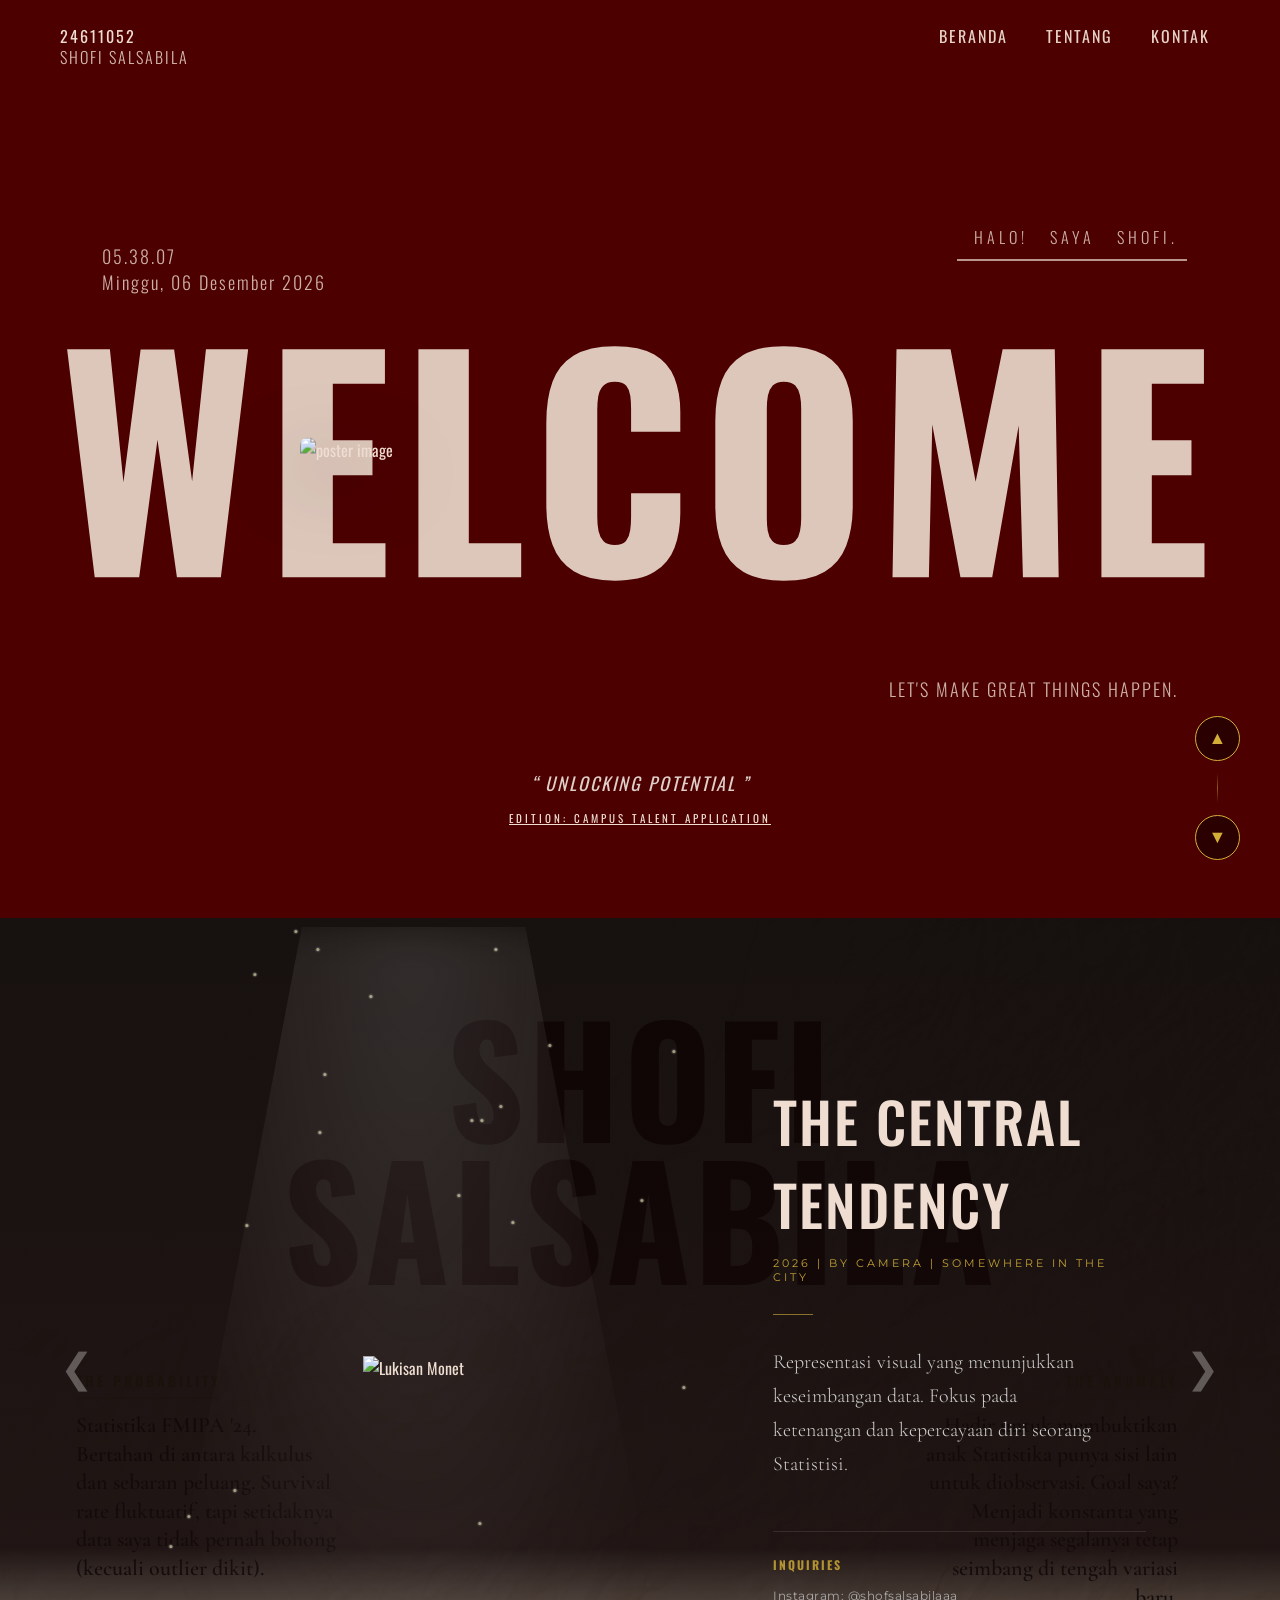
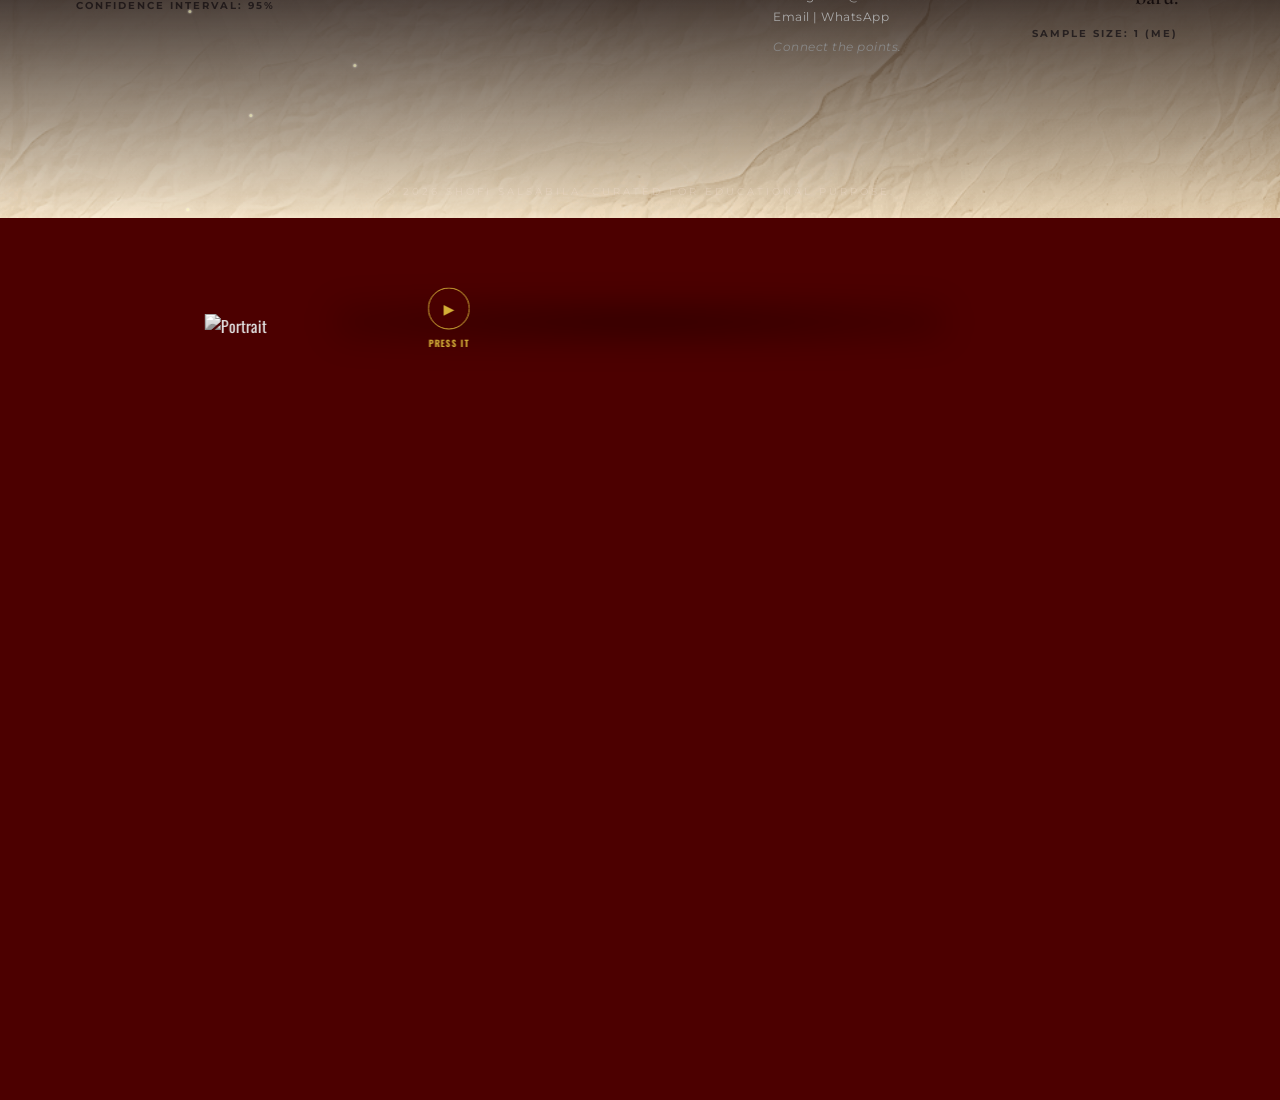
==== index.html @ 97c04b01 "Rename porto.html to index.html" ====
<!doctype html>
<html lang="id">
  <head>
    <meta charset="UTF-8" />
    <meta name="viewport" content="width=device-width, initial-scale=1.0" />
    <title>Portofolio - Shofi Salsabila</title>
    <link href="https://fonts.googleapis.com/css2?family=Oswald:wght@300;400;500;600;700&family=Cormorant+Garamond:wght@300;400;500;600;700&family=Montserrat:wght@300;400;500;700&display=swap" rel="stylesheet" />
    <link rel="stylesheet" href="style.css" />
  </head>
  <body>
    <section class="poster" id="poster">
      <header>
        <div class="logo">24611052</div>
        <nav>
          <a href="#" id="nav-home">BERANDA</a>
          <a href="#about-trigger" id="nav-about">TENTANG</a>
          <a href="#contact-trigger" id="nav-contact">KONTAK</a>
        </nav>
      </header>
      <div class="top-left micro">SHOFI SALSABILA</div>
      <p class="tiny left-top"><span id="realtime-time">--:--:--</span><br /><span id="realtime-date">--</span></p>
      <div class="tiny right-top small-phrase"><span>HALO!</span><span>SAYA</span><span>SHOFI.</span></div>
      <p class="tiny right-bottom">LET'S MAKE GREAT THINGS HAPPEN.</p>
      <h1 class="welcomebg">WELCOME</h1>
      <div class="frame"><img src="8.png" alt="poster image" /></div>
      <p class="tagline">“ UNLOCKING POTENTIAL ”</p>
      <a class="edition" href="#about-trigger">EDITION: CAMPUS TALENT APPLICATION </a>
    </section>

    <section id="about-trigger" class="scroll-trigger"></section>
    <section id="contact-trigger" class="scroll-trigger"></section>

    <div class="about-fixed" aria-label="Tentang" role="region">
      <div class="about-hero">
        <h1 class="hero-title">SHOFI<br /><span class="hero-title-2">SALSABILA</span></h1>
        
        <div class="bio-card left">
          <h3 class="bio-label">THE PROBABILITY</h3>
          <p class="bio-desc">Statistika FMIPA '24. Bertahan di antara kalkulus dan sebaran peluang. Survival rate fluktuatif, tapi setidaknya data saya tidak pernah bohong (kecuali outlier dikit).</p>
          <div class="bio-footer"><span>CONFIDENCE INTERVAL: 95%</span></div>
        </div>
    
        </div>
        <div class="bio-card right">
          <h3 class="bio-label">THE ANOMALY</h3>
          <p class="bio-desc">Hadir untuk membuktikan anak Statistika punya sisi lain untuk diobservasi. Goal saya? Menjadi konstanta yang menjaga segalanya tetap seimbang di tengah variasi baru.</p>
          <div class="bio-footer"><span>SAMPLE SIZE: 1 (ME)</span></div>
        </div>
        <div class="person-wrap"><img src="1.png" alt="Portrait" class="person-img" />
        <div class="hand-trigger">
        <button class="play-btn" onclick="openVideo()">
            <span class="play-icon">▶</span>
        </button>
        <p class="play-hint">PRESS IT</p>
    </div>
</div>

<div id="videoOverlay" class="video-overlay" onclick="closeVideo()">
    <div class="video-container" onclick="event.stopPropagation()">
        <video id="myVideo" width="100%" height="100%" controls>
            <source src="porto.mp4" type="video/mp4">
            Browser kamu tidak mendukung video.
        </video>
        <button class="close-video" onclick="closeVideo()">×</button>
    </div>
</div>
</div></div>
      </div>
    </div>

    <div class="contact-fixed" aria-label="Kontak & Galeri" role="region">
      <div class="contact-overlay-bg"></div>

      <div class="contact-content-wrapper">
        <button class="gallery-nav prev" aria-label="Sebelumnya">&#10094;</button>

        <div class="gallery-layout">
          <div class="gallery-display-area">
            <div class="spotlight-container" id="spotlight">
              <div class="spotlight-beam"></div>
              <div id="dust-container"></div>
            </div>
            <img id="gallery-image" src="4.png" alt="Lukisan Monet" />
          </div>

          <div class="gallery-info-area">
            <div class="info-fade-wrapper" id="info-wrapper">
              <h2 class="paint-title" id="paint-title">THE CENTRAL TENDENCY</h2>
              <p class="paint-meta" id="paint-meta">2026 | By Camera | Somewhere in the city</p>
              <div class="paint-divider"></div>
              <p class="paint-desc" id="paint-desc">Representasi visual yang menunjukkan keseimbangan data. Fokus pada ketenangan dan kepercayaan diri seorang Statistisi.</p>
              <div class="mini-contact-section">
                <h4 class="contact-header">INQUIRIES</h4>
                <p class="contact-details">
                  <a href="https://instagram.com/shofsalsabilaaa" target="_blank" style="color: inherit; text-decoration: none;">Instagram: @shofsalsabilaaa</a><br />
        <a href="mailto:24611052@students.uii.ac.id" style="color: inherit; text-decoration: none;">Email</a> | 
        <a href="https://wa.me/6285161420246" target="_blank" style="color: inherit; text-decoration: none;">WhatsApp</a>
                </p>
                <p class="contact-hours">Connect the points.</p>
              </div>
            </div>
          </div>
        </div>
        <button class="gallery-nav next" aria-label="Lukisan Berikutnya">&#10095;</button>
        <div class="gallery-footer-credit">
          <p>© 2026 SHOFI SALSABILA. CURATED FOR EDUCATIONAL PURPOSE.</p>
        </div>
      </div>
    </div>

    <div class="floating-nav-container">
      <button id="page-up" class="nav-btn" aria-label="Scroll Up">&#9650;</button>
      <div class="nav-line"></div>
      <button id="page-down" class="nav-btn" aria-label="Scroll Down">&#9660;</button>
    </div>

    <script>
      (function () {
        // --- 1. Realtime Clock ---
        const timeEl = document.getElementById("realtime-time");
        const dateEl = document.getElementById("realtime-date");
        if (timeEl && dateEl) {
          timeEl.style.fontVariantNumeric = "tabular-nums";
          function updateDateTime() {
            const now = new Date();
            timeEl.textContent = now.toLocaleTimeString("id-ID", { hour: "2-digit", minute: "2-digit", second: "2-digit", hour12: false });
            dateEl.textContent = now.toLocaleDateString("id-ID", { weekday: "long", day: "2-digit", month: "long", year: "numeric" });
          }
          updateDateTime();
          setInterval(updateDateTime, 1000);
        }

        // --- 2. Parallax Logic ---
        const aboutLayer = document.querySelector(".about-fixed");
        const contactLayer = document.querySelector(".contact-fixed");
        const person = document.querySelector(".person-img");
        const handBtn = document.querySelector(".hand-trigger");
        const prefersReduced = window.matchMedia("(prefers-reduced-motion: reduce)").matches;
        const HIDE_PCT = 102;

        function clamp(v, a, b) {
          return Math.max(a, Math.min(b, v));
        }

        function updateScroll() {
          const scrollY = window.scrollY || window.pageYOffset;
          const h = window.innerHeight || document.documentElement.clientHeight;
          const aboutProgress = clamp(scrollY / h, 0, 1);
          const contactProgress = clamp((scrollY - h) / h, 0, 1);

          if (!prefersReduced) {
            if (aboutLayer) aboutLayer.style.transform = `translate3d(0, ${(1 - aboutProgress) * HIDE_PCT}%, 0)`;
            if (person) person.style.transform = `translate3d(0, ${scrollY * -0.05}px, 0)`;
            if (handBtn) handBtn.style.transform = `translate3d(-50%, calc(-50% + ${scrollY * -0.05}px), 0)`;
            if (contactLayer) contactLayer.style.transform = `translate3d(0, ${(1 - contactProgress) * HIDE_PCT}%, 0)`;
          } else {
            if (aboutLayer) aboutLayer.style.transform = aboutProgress >= 0.5 ? "translate3d(0,0,0)" : `translate3d(0, ${HIDE_PCT}%, 0)`;
            if (contactLayer) contactLayer.style.transform = contactProgress >= 0.5 ? "translate3d(0,0,0)" : `translate3d(0, ${HIDE_PCT}%, 0)`;
          }
        }
        let ticking = false;
        window.addEventListener(
          "scroll",
          function () {
            if (!ticking) {
              window.requestAnimationFrame(function () {
                updateScroll();
                ticking = false;
              });
              ticking = true;
            }
          },
          { passive: true },
        );
        window.addEventListener("resize", updateScroll);
        updateScroll();

        // --- 3. Navigation Links (Menu Atas) ---
        function smoothScrollTo(targetY) {
          window.scrollTo({ top: targetY, behavior: "smooth" });
        }
        document.getElementById("nav-home")?.addEventListener("click", (e) => {
          e.preventDefault();
          smoothScrollTo(0);
        });
        document.getElementById("nav-about")?.addEventListener("click", (e) => {
          e.preventDefault();
          smoothScrollTo(window.innerHeight);
        });
        document.getElementById("nav-contact")?.addEventListener("click", (e) => {
          e.preventDefault();
          smoothScrollTo(window.innerHeight * 2);
        });

        // --- 4. GALLERY LOGIC & DUST ---
        const galleryData = [
          {
            src: "4.png",
            title: "THE CENTRAL TENDENCY",
            meta: "2026 | By Camera | Somewhere in the city",
            desc: "Representasi visual yang menunjukkan keseimbangan data. Fokus pada ketenangan dan kepercayaan diri seorang Statistisi.",
          },
          {
            src: "5.png",
            title: "The Deviation",
            meta: "2023 | By Camera | Personal Space",
            desc: "Menjelajahi variasi dari observasi biasa. Momen spontan yang menunjukkan karakter unik dan sisi dinamis.",
          },
          {
            src: "6.png",
            title: "THE SIGNIFICANCE",
            meta: "2024 | By Phone | Lobby",
            desc: "Potret dengan tingkat signifikansi tinggi. Penegasan bahwa setiap elemen visual memiliki makna yang mendalam.",
          },
        ];

        let currentGalleryIndex = 0;
        const galleryImage = document.getElementById("gallery-image");
        const spotlight = document.getElementById("spotlight");
        const paintTitle = document.getElementById("paint-title");
        const paintMeta = document.getElementById("paint-meta");
        const paintDesc = document.getElementById("paint-desc");
        const infoWrapper = document.getElementById("info-wrapper");
        const prevBtn = document.querySelector(".gallery-nav.prev");
        const nextBtn = document.querySelector(".gallery-nav.next");

        function createDust() {
          const dustContainer = document.getElementById("dust-container");
          const particleCount = 25;
          for (let i = 0; i < particleCount; i++) {
            const dot = document.createElement("div");
            dot.classList.add("dust-particle");
            const x = Math.random() * 100;
            const y = Math.random() * 100;
            const duration = 5 + Math.random() * 10;
            const delay = Math.random() * 5;
            dot.style.left = x + "%";
            dot.style.top = y + "%";
            dot.style.animationDuration = duration + "s";
            dot.style.animationDelay = delay + "s";
            dustContainer.appendChild(dot);
          }
        }
        createDust();

        function updateGallery(index) {
          spotlight.style.opacity = "0";
          galleryImage.style.opacity = "0";
          infoWrapper.style.opacity = "0";
          infoWrapper.style.transform = "translateY(10px)";
          setTimeout(() => {
            const data = galleryData[index];
            galleryImage.src = data.src;
            galleryImage.alt = data.title;
            paintTitle.textContent = data.title;
            paintMeta.textContent = data.meta;
            paintDesc.textContent = data.desc;
            setTimeout(() => {
              galleryImage.style.opacity = "1";
              infoWrapper.style.opacity = "1";
              infoWrapper.style.transform = "translateY(0)";
              setTimeout(() => {
                spotlight.style.opacity = "1";
              }, 300);
            }, 100);
          }, 400);
        }

        if (prevBtn && nextBtn) {
          prevBtn.addEventListener("click", () => {
            currentGalleryIndex = (currentGalleryIndex - 1 + galleryData.length) % galleryData.length;
            updateGallery(currentGalleryIndex);
          });
          nextBtn.addEventListener("click", () => {
            currentGalleryIndex = (currentGalleryIndex + 1) % galleryData.length;
            updateGallery(currentGalleryIndex);
          });
        }
        setTimeout(() => {
          spotlight.style.opacity = "1";
        }, 500);

        // --- 5. PAGE NAVIGATION LOGIC (BOTTOM RIGHT) ---
        const btnUp = document.getElementById("page-up");
        const btnDown = document.getElementById("page-down");

        function getCurrentSectionIndex() {
          const scrollY = window.scrollY;
          const h = window.innerHeight;
          return Math.round(scrollY / h);
        }

        function scrollToSection(index) {
          const h = window.innerHeight;
          const targetIndex = Math.max(0, Math.min(index, 2));
          window.scrollTo({ top: targetIndex * h, behavior: "smooth" });
        }

        if (btnUp && btnDown) {
          btnUp.addEventListener("click", () => {
            scrollToSection(getCurrentSectionIndex() - 1);
          });
          btnDown.addEventListener("click", () => {
            scrollToSection(getCurrentSectionIndex() + 1);
          });

          window.addEventListener("scroll", () => {
            const current = getCurrentSectionIndex();
            if (window.scrollY < 100) btnUp.style.opacity = "0.3";
            else btnUp.style.opacity = "1";
            if (current >= 2) btnDown.style.opacity = "0.3";
            else btnDown.style.opacity = "1";
          });
        }
      })();

       function openVideo() {
  const overlay = document.getElementById("videoOverlay");
  const video = document.getElementById("myVideo");
  
  overlay.style.display = "flex";
  if (video) {
    video.play(); // Otomatis putar pas dibuka
  }
}

function closeVideo() {
  const overlay = document.getElementById("videoOverlay");
  const video = document.getElementById("myVideo");
  
  overlay.style.display = "none";
  if (video) {
    video.pause();      // MATIKAN SUARA/VIDEO
    video.currentTime = 0; // RESET ke awal
  }
}
    </script>
    <div id="mobile-warning" style="display: none; position: fixed; top: 0; left: 0; width: 100%; height: 100%; background: #4c0000; z-index: 10000; color: #d4af37; padding: 30px; text-align: center; justify-content: center; align-items: center; flex-direction: column;">
        <h2 style="font-family: 'Oswald', sans-serif; font-size: 20px; border-bottom: 1px solid #d4af37; padding-bottom: 10px;">OPTIMALISASI LAYAR</h2>
        <p style="font-family: 'Cormorant Garamond', serif; font-style: italic; font-size: 16px; margin-top: 20px; color: #eeddd0;">
            "Demi menjaga presisi visual dan detail animasi, portofolio ini dirancang untuk tampilan layar besar."
        </p>
        <p style="font-size: 13px; margin-top: 20px; opacity: 0.8;">Mohon gunakan perangkat laptop untuk pengalaman terbaik.</p>
        <div style="margin-top: 30px; font-size: 11px; opacity: 0.5;">TERIMA KASIH <3</div>
    </div>

    <script>
        // Tambahkan ini biar peringatannya muncul cuma di layar kecil (HP)
        if (window.innerWidth <= 768) {
            document.getElementById('mobile-warning').style.display = 'flex';
        }
    </script>

  </body>
</html>
  </body>
</html>
---- style.css ----
* {
  box-sizing: border-box;
}

/* --- HIDE DEFAULT SCROLLBAR & BASIC SETUP --- */
html,
body {
  margin: 0;
  padding: 0;
  min-height: 300vh;
  background: #4c0000;
  color: #eeddd0;
  font-family: "Oswald", sans-serif;
  scroll-behavior: smooth; /* Smooth scroll wajib */
  overflow-x: hidden;

  /* Hide Scrollbar Firefox/IE */
  scrollbar-width: none;
  -ms-overflow-style: none;
}

/* Hide Scrollbar Chrome/Safari/Opera */
body::-webkit-scrollbar {
  display: none;
}

/* Tokens */
:root {
  --gold: #d4af37;
  --gold-soft: rgba(212, 175, 55, 0.3);
  --maroon: #4c0000;
  --headline-maroon: #5b0000;
  --text-dark: #1a1a1a;
  --text-light: #eeddd0;
}

/* --- HEADER & NAV --- */
header {
  position: absolute;
  top: 0;
  left: 0;
  width: 100%;
  padding: 18px 60px;
  display: flex;
  justify-content: space-between;
  align-items: center;
  z-index: 60;
  pointer-events: auto;
  background: transparent;
}
header .logo {
  color: var(--text-light);
  font-weight: 400;
  letter-spacing: 2px;
}
header nav {
  display: flex;
  gap: 18px;
  align-items: center;
}
header nav a {
  margin: 0;
  padding: 6px 10px;
  color: var(--text-light);
  text-decoration: none;
  font-size: 16px;
  opacity: 0.95;
  letter-spacing: 2px;
  border-radius: 6px;
  background: transparent;
  transition: all 220ms ease;
  display: inline-block;
}
header nav a:hover {
  transform: translateY(-1px);
  opacity: 1;
  text-shadow: 0 0 6px var(--gold);
}

/* --- TRIGGER AREAS --- */
.scroll-trigger {
  height: 100vh;
  width: 100%;
  background: transparent;
}

/* --- SECTION 1: POSTER --- */
.poster {
  position: fixed;
  inset: 0;
  width: 100%;
  height: 100vh;
  display: block;
  z-index: 10;
}
.micro {
  position: absolute;
  top: 38px;
  font-size: 16px;
  opacity: 0.85;
  letter-spacing: 2px;
  color: var(--text-light);
  font-weight: 300;
}
.top-left {
  left: 60px;
  top: 45px;
}
.tiny {
  position: absolute;
  font-size: 18px;
  letter-spacing: 2px;
  opacity: 0.8;
  color: var(--text-light);
  font-weight: 300;
}
.left-top {
  left: 8%;
  top: 25%;
}
.right-top {
  right: 8%;
  top: 25%;
  display: flex;
  gap: 14px;
  align-items: center;
}
.right-bottom {
  right: 8%;
  bottom: 20%;
}
.small-phrase span {
  display: inline-block;
  margin-left: 8px;
  font-size: 16px;
  letter-spacing: 4px;
}
.small-phrase::after {
  content: "";
  position: absolute;
  left: 50%;
  transform: translateX(-50%);
  bottom: -12px;
  width: 230px;
  height: 2px;
  background: var(--text-light);
  opacity: 0.85;
}
.welcomebg {
  position: absolute;
  left: 50%;
  top: 50%;
  transform: translate(-50%, -50%);
  font-family: "Oswald", sans-serif;
  font-size: 22vw; /* INI KUNCINYA: Pakai vw agar ukurannya menyesuaikan layar laptop */
  line-height: 0.8;
  font-weight: 800;
  letter-spacing: 10px;
  color: var(--text-light);
  opacity: 0.9;
  user-select: none;
  white-space: nowrap;
  z-index: 1;
  pointer-events: none;
  margin: 0;
}
.frame {
  position: absolute;
  left: 50%;
  top: 50%;
  transform: translate(-50%, -50%);
  width: 1000px;
  height: 520px;
  display: flex;
  justify-content: center;
  align-items: center;
  z-index: 5;
  filter: drop-shadow(0 20px 35px rgba(0, 0, 0, 0.6));
  background-image: url("assets/frame.png");
  background-repeat: no-repeat;
  background-position: center;
  background-size: contain;
}
.frame img {
  width: 68%;
  border-radius: 8px;
  display: block;
  transform: translateY(-2%);
}
.tagline {
  position: absolute;
  left: 50%;
  transform: translateX(-50%);
  top: calc(50% + 320px);
  font-style: italic;
  font-size: 18px;
  opacity: 0.9;
  color: #f0e6df;
  z-index: 6;
  letter-spacing: 2px;
  margin: 0;
}
.edition {
  position: absolute;
  left: 50%;
  transform: translateX(-50%);
  top: calc(50% + 360px);
  font-size: 11px;
  text-decoration: underline;
  color: var(--text-light);
  z-index: 6;
  letter-spacing: 3px;
}

/* --- SECTION 2: ABOUT --- */
.about-fixed {
  position: fixed;
  inset: 0;
  z-index: 40;
  pointer-events: auto;
  transform: translate3d(0, 102%, 0);
  display: flex;
  align-items: stretch;
  justify-content: center;
  will-change: transform;
  background-image: url("3.png");
  background-size: cover;
  background-position: center;
}
.about-hero {
  position: relative;
  z-index: 2;
  width: 100%;
  max-width: 1200px;
  height: 100vh;
  display: flex;
  flex-direction: column;
  align-items: center;
  justify-content: flex-start;
  padding: 48px 32px 0;
  background: transparent !important;
}
.hero-title {
  position: absolute;
  top: 10%;
  left: 50%;
  transform: translateX(-50%);
  font-family: "Oswald", sans-serif;
  font-size: 150px;
  line-height: 0.9;
  font-weight: 700;
  color: var(--headline-maroon);
  letter-spacing: 4px;
  z-index: 1;
  pointer-events: none;
  text-align: center;
  margin: 0;
}
.hero-title-2 {
  display: block;
  font-size: 1.02em;
  line-height: 0.95;
}
.hero-subtext {
  position: absolute;
  top: 22.6%;
  left: 50%;
  transform: translateX(-50%);
  font-family: "Montserrat", sans-serif;
  letter-spacing: 6px;
  color: var(--headline-maroon);
  font-size: 12px;
  z-index: 1;
  pointer-events: none;
}
.person-wrap {
  position: fixed;
  left: 50%;
  transform: translateX(-50%);
  bottom: -120px;
  width: 68%;
  max-width: 920px;
  display: flex;
  justify-content: center;
  align-items: flex-end;
  z-index: 45;
  pointer-events: auto;
  background: transparent !important;
}
.person-img {
  width: 100%;
  height: auto;
  display: block;
  object-fit: contain;
  object-position: bottom center;
  filter: grayscale(100%) contrast(1.05) saturate(0.6);
  transform: translate3d(0, 0, 0);
  transition: transform 100ms ease;
  max-height: 100vh;
}
.person-wrap::after {
  content: "";
  position: absolute;
  left: 50%;
  transform: translateX(-50%);
  bottom: 0;
  width: 70%;
  height: 32px;
  background: radial-gradient(ellipse at center, rgba(0, 0, 0, 0.45), rgba(0, 0, 0, 0.05));
  filter: blur(16px);
  z-index: 1;
}
.bio-card {
  position: absolute;
  top: 50%;
  width: 260px;
  z-index: 10;
  pointer-events: none;
}
.bio-card.left {
  left: 3%;
  text-align: left;
}
.bio-card.right {
  right: 8%;
  text-align: right;
}
.bio-label {
  font-family: "Oswald", sans-serif;
  font-size: 14px;
  letter-spacing: 3px;
  color: var(--gold);
  margin: 0 0 12px 0;
  text-transform: uppercase;
  border-bottom: 2px solid var(--gold-soft);
  padding-bottom: 6px;
  display: inline-block;
}
.bio-desc {
  font-family: "Cormorant Garamond", serif;
  font-size: 22px;
  line-height: 1.3;
  font-weight: 600;
  color: var(--text-dark);
  margin: 0 0 16px 0;
}
.bio-footer {
  font-family: "Montserrat", sans-serif;
  font-size: 10px;
  letter-spacing: 2px;
  color: #4a4a4a;
  font-weight: 700;
}

/* --- SECTION 3: EXCLUSIVE GALLERY --- */
.contact-fixed {
  position: fixed;
  inset: 0;
  z-index: 50;
  transform: translate3d(0, 102%, 0);
  will-change: transform;
  display: flex;
  align-items: center;
  justify-content: center;
  background-image: url("7.png");
  background-size: cover;
  background-position: center;
}
.contact-overlay-bg {
  position: absolute;
  inset: 0;
  background: linear-gradient(to bottom, rgba(10, 5, 5, 0.95) 0%, rgba(20, 10, 10, 0.95) 70%, transparent 100%);
  z-index: 1;
  pointer-events: none;
}
.contact-content-wrapper {
  position: relative;
  z-index: 10;
  width: 100%;
  height: 100vh;
  display: flex;
  justify-content: center;
  align-items: center;
  padding: 0 40px;
}
.gallery-nav {
  background: transparent;
  border: none;
  color: rgba(255, 255, 255, 0.3);
  font-size: 40px;
  cursor: pointer;
  transition: all 0.3s ease;
  z-index: 20;
  padding: 20px;
  outline: none;
}
.gallery-nav:hover {
  color: var(--gold);
  transform: scale(1.2);
}
.gallery-layout {
  flex: 1;
  display: flex;
  align-items: center;
  justify-content: center;
  max-width: 1400px;
  gap: 80px;
  margin: 0 20px;
  height: 70vh;
}
.gallery-display-area {
  flex: 1.2;
  position: relative;
  display: flex;
  justify-content: center;
  align-items: center;
  height: 100%;
}
.spotlight-container {
  position: absolute;
  top: -20%;
  left: 50%;
  transform: translateX(-50%);
  width: 100%;
  height: 140%;
  pointer-events: none;
  z-index: 2;
  opacity: 0;
  transition: opacity 1s ease;
}
.spotlight-beam {
  width: 100%;
  height: 100%;
  clip-path: polygon(30% 0%, 70% 0%, 100% 100%, 0% 100%);
  background: radial-gradient(ellipse at top, rgba(255, 255, 255, 0.12) 0%, rgba(255, 255, 255, 0.02) 60%, transparent 80%);
  filter: blur(20px);
  mix-blend-mode: overlay;
}
.dust-particle {
  position: absolute;
  width: 3px;
  height: 3px;
  background: rgba(255, 255, 200, 0.6);
  border-radius: 50%;
  pointer-events: none;
  animation: floatDust linear infinite;
  box-shadow: 0 0 2px rgba(255, 255, 255, 0.8);
}
@keyframes floatDust {
  0% {
    transform: translateY(0) translateX(0);
    opacity: 0;
  }
  20% {
    opacity: 0.8;
  }
  80% {
    opacity: 0.5;
  }
  100% {
    transform: translateY(-80px) translateX(20px);
    opacity: 0;
  }
}
.gallery-display-area img {
  position: relative;
  z-index: 3;
  max-height: 75vh;
  max-width: 100%;
  width: auto;
  object-fit: contain;
  filter: drop-shadow(0 30px 50px rgba(0, 0, 0, 0.9));
  transition: opacity 0.5s ease;
}
.gallery-info-area {
  flex: 0.8;
  text-align: left;
  display: flex;
  flex-direction: column;
  justify-content: center;
  color: var(--text-light);
}
.info-fade-wrapper {
  transition:
    opacity 0.5s ease,
    transform 0.5s ease;
}
.paint-title {
  font-family: "Oswald", sans-serif;
  font-size: 56px;
  font-weight: 500;
  color: var(--text-light);
  letter-spacing: 2px;
  margin: 0 0 8px 0;
  text-transform: uppercase;
}
.paint-meta {
  font-family: "Montserrat", sans-serif;
  font-size: 11px;
  letter-spacing: 3px;
  color: var(--gold);
  margin-bottom: 30px;
  text-transform: uppercase;
  opacity: 0.9;
}
.paint-divider {
  width: 40px;
  height: 1px;
  background: var(--gold);
  margin-bottom: 30px;
  opacity: 0.6;
}
.paint-desc {
  font-family: "Cormorant Garamond", serif;
  font-size: 20px;
  color: #d0d0d0;
  line-height: 1.7;
  font-weight: 300;
  margin-bottom: 50px;
  max-width: 90%;
}
.mini-contact-section {
  border-top: 1px solid rgba(255, 255, 255, 0.1);
  padding-top: 24px;
}
.contact-header {
  font-family: "Oswald", sans-serif;
  font-size: 12px;
  color: var(--gold);
  letter-spacing: 2px;
  margin: 0 0 12px 0;
  opacity: 0.8;
}
.contact-details,
.contact-hours {
  font-family: "Montserrat", sans-serif;
  font-size: 12px;
  color: #aaa;
  line-height: 1.8;
  letter-spacing: 0.5px;
  margin: 0;
}
.contact-hours {
  margin-top: 8px;
  color: #888;
  font-style: italic;
}
.gallery-footer-credit {
  position: absolute;
  bottom: 20px;
  left: 0;
  width: 100%;
  text-align: center;
  z-index: 20;
}
.gallery-footer-credit p {
  font-family: "Montserrat", sans-serif;
  font-size: 10px;
  color: rgba(238, 221, 208, 0.4);
  letter-spacing: 3px;
  margin: 0;
}

@media (max-width: 1100px) {
  .contact-content-wrapper {
    flex-direction: column;
    padding: 60px 20px;
  }
  .gallery-layout {
    flex-direction: column;
    height: auto;
    gap: 40px;
    width: 100%;
  }
  .gallery-display-area {
    height: 40vh;
    width: 100%;
  }
  .spotlight-beam {
    clip-path: polygon(20% 0%, 80% 0%, 100% 100%, 0% 100%);
  }
  .gallery-info-area {
    width: 100%;
    text-align: center;
  }
  .paint-divider {
    margin: 20px auto;
  }
  .mini-contact-section {
    max-width: 100%;
  }
  .gallery-nav {
    position: absolute;
    top: 50%;
    transform: translateY(-50%);
    padding: 10px;
  }
  .gallery-nav.prev {
    left: 0;
  }
  .gallery-nav.next {
    right: 0;
  }
}

/* --- CUSTOM FLOATING NAVIGATION (NEW) --- */
.floating-nav-container {
  position: fixed;
  bottom: 40px;
  right: 40px;
  z-index: 100;
  display: flex;
  flex-direction: column;
  align-items: center;
  gap: 12px;
}
.nav-line {
  width: 1px;
  height: 30px;
  background: linear-gradient(to bottom, transparent, var(--gold), transparent);
  opacity: 0.5;
}
.nav-btn {
  width: 45px;
  height: 45px;
  border-radius: 50%;
  background: rgba(20, 0, 0, 0.6);
  border: 1px solid var(--gold);
  color: var(--gold);
  font-size: 18px;
  cursor: pointer;
  transition: all 0.3s cubic-bezier(0.25, 0.8, 0.25, 1);
  display: flex;
  justify-content: center;
  align-items: center;
  backdrop-filter: blur(4px);
  outline: none;
}
.nav-btn:hover {
  background: var(--gold);
  color: var(--maroon);
  box-shadow: 0 0 15px var(--gold-soft);
  transform: scale(1.1);
}
.nav-btn:active {
  transform: scale(0.95);
}

@media (max-width: 768px) {
  .floating-nav-container {
    bottom: 20px;
    right: 20px;
  }
  .nav-btn {
    width: 35px;
    height: 35px;
    font-size: 14px;
  }
}

/* =======================================================
   REVISI FINAL PERFECT: PROPORSI & KERAPIAN (MOBILE)
   ======================================================= */
@media (max-width: 768px) {
  /* --- HEADER & NAV --- */
  /* Kita sembunyikan NPM/Logo agar menu bisa rapi di tengah */
  header {
    padding: 15px !important;
    justify-content: center !important;
  }
  header .logo {
    display: none !important;
  }
  header nav {
    width: 100% !important;
    justify-content: center !important;
    gap: 15px !important;
  }
  header nav a {
    font-size: 11px !important;
    padding: 5px 8px !important;
    letter-spacing: 1.5px !important;
  }

  /* --- HALAMAN 1: BERANDA --- */
  .welcomebg {
    font-size: 24vw !important;
    top: 50% !important;
    letter-spacing: 4px !important;
    z-index: 1 !important;
  }
  .frame {
    width: 85% !important;
    margin-top: 0 !important;
    top: 50% !important;
    z-index: 5 !important;
  }

  /* Teks Pojok Atas */
  .micro {
    top: 65px !important;
    left: 20px !important;
    font-size: 9px !important;
    letter-spacing: 1px !important;
  }
  .left-top {
    top: 85px !important;
    left: 20px !important;
    font-size: 10px !important;
    line-height: 1.6 !important;
  }

  /* Perbaikan Tulisan "Halo Saya Shofi" dan garisnya */
  .right-top {
    top: 65px !important;
    right: 20px !important;
    left: auto !important;
    gap: 3px !important;
  }
  .small-phrase span {
    font-size: 9px !important;
    letter-spacing: 1px !important;
    margin-left: 3px !important;
  }
  .small-phrase::after {
    width: 100% !important;
    bottom: -6px !important;
    height: 1px !important;
  }

  /* Pindahkan "Ayo Jelajahi..." ke KIRI agar tidak nabrak tombol scroll */
  .right-bottom {
    bottom: 25px !important;
    left: 20px !important;
    right: auto !important;
    font-size: 9px !important;
    max-width: 60% !important;
    text-align: left !important;
    line-height: 1.4 !important;
  }

  .tagline {
    top: 68% !important;
    font-size: 13px !important;
    width: 100% !important;
    text-align: center !important;
  }
  .edition {
    top: 73% !important;
    font-size: 9px !important;
    letter-spacing: 2px !important;
  }

  /* --- HALAMAN 2: TENTANG --- */
  .about-fixed {
    overflow: hidden !important;
  }
  .about-hero {
    height: 100vh !important;
    padding: 0 !important;
    overflow: hidden !important;
    display: block !important;
  }

  /* Rapikan Judul biar spasi antar barisnya lega */
  .hero-title {
    top: 12% !important;
    font-size: 50px !important;
    line-height: 1.1 !important;
    left: 50% !important;
    transform: translateX(-50%) !important;
    width: 100% !important;
    text-align: center !important;
  }
  .hero-title-2 {
    margin-top: 0px !important;
    display: block !important;
  }
  .hero-subtext {
    top: 26% !important;
    font-size: 9px !important;
    letter-spacing: 3px !important;
    left: 50% !important;
    transform: translateX(-50%) !important;
    width: 100% !important;
    text-align: center !important;
  }

  /* Bio Card dibikin Zig-Zag agar muka Monet aman */
  .bio-card.left {
    top: 34% !important;
    left: 6% !important;
    width: 42% !important;
    text-align: left !important;
  }
  .bio-card.right {
    top: 48% !important;
    right: 6% !important;
    bottom: auto !important;
    width: 42% !important;
    text-align: right !important;
  }

  .bio-label {
    font-size: 10px !important;
    margin-bottom: 5px !important;
    letter-spacing: 2px !important;
  }
  .bio-label::after {
    display: none !important;
  }
  .bio-desc {
    font-size: 11px !important;
    line-height: 1.4 !important;
    margin-bottom: 5px !important;
  }
  .bio-footer {
    font-size: 8px !important;
  }

  .person-wrap {
    height: 45vh !important;
    width: 85% !important;
    bottom: -5px !important;
    left: 50% !important;
    transform: translateX(-50%) !important;
    z-index: 45 !important;
    display: flex !important;
    align-items: flex-end !important;
    justify-content: center !important;
    position: absolute !important;
  }
  .person-img {
    max-height: 100% !important;
    width: auto !important;
    object-fit: contain !important;
    object-position: bottom center !important;
    transform: none !important;
  }

  /* --- HALAMAN 3: KONTAK & GALERI --- */
  .contact-fixed {
    overflow: hidden !important;
  }
  .contact-content-wrapper {
    padding: 60px 15px 30px !important;
    height: 100vh !important;
    display: flex !important;
    flex-direction: column !important;
    justify-content: center !important;
  }

  .gallery-layout {
    flex-direction: column !important;
    gap: 15px !important;
    justify-content: center !important;
    height: auto !important;
  }

  .gallery-display-area {
    height: 32vh !important;
    margin-top: 10px !important;
    display: flex !important;
    align-items: center !important;
    justify-content: center !important;
    width: 100% !important;
  }
  .gallery-display-area img {
    max-height: 100% !important;
    max-width: 90% !important;
    object-fit: contain !important;
  }

  .gallery-info-area {
    padding-top: 0 !important;
    text-align: center !important;
    width: 100% !important;
  }
  .paint-title {
    font-size: 22px !important;
    margin-bottom: 5px !important;
    letter-spacing: 1px !important;
  }
  .paint-meta {
    font-size: 8px !important;
    margin-bottom: 12px !important;
    letter-spacing: 1px !important;
  }
  .paint-divider {
    margin: 10px auto !important;
    width: 30px !important;
  }
  .paint-desc {
    font-size: 11px !important;
    padding: 0 15px !important;
    line-height: 1.5 !important;
    margin-bottom: 15px !important;
  }

  .mini-contact-section {
    padding-top: 10px !important;
  }
  .contact-header {
    font-size: 10px !important;
    margin-bottom: 8px !important;
  }
  .contact-details,
  .contact-hours {
    font-size: 9px !important;
    line-height: 1.5 !important;
  }

  .gallery-nav {
    position: absolute !important;
    top: 28vh !important;
    transform: translateY(-50%) !important;
    font-size: 24px !important;
    padding: 10px !important;
    z-index: 50 !important;
  }
  .gallery-nav.prev {
    left: 0px !important;
  }
  .gallery-nav.next {
    right: 0px !important;
  }

  .gallery-footer-credit {
    position: absolute !important;
    bottom: 15px !important;
    left: 0 !important;
    width: 100% !important;
    text-align: center !important;
  }
  .gallery-footer-credit p {
    font-size: 7px !important;
    letter-spacing: 1px !important;
    margin: 0 !important;
  }

  /* Tombol Navigasi Naik Turun */
  .floating-nav-container {
    bottom: 20px !important;
    right: 10px !important;
    transform: scale(0.65) !important;
    transform-origin: bottom right !important;
    z-index: 100 !important;
  }
}

.hand-trigger {
  position: absolute;
  top: 39%; /* Atur sampai pas di telapak tangan secara vertikal */
  left: 28%; /* Atur sampai pas di telapak tangan secara horizontal */
  z-index: 100;
  text-align: center;
  pointer-events: auto;
  transform: translate(-50%, -50%); /* Agar titik pusatnya pas di tengah */
  will-change: transform;
}

.play-btn {
  width: 42px;
  height: 42px;
  border-radius: 50%;
  border: 1px solid var(--gold);
  background: rgba(76, 0, 0, 0.7); /* Maroon transparan agar senada */
  color: var(--gold);
  cursor: pointer;
  display: flex;
  align-items: center;
  justify-content: center;
  transition: all 0.3s ease;
  font-size: 14px;
}

.play-btn:hover {
  background: var(--gold);
  color: var(--maroon);
  box-shadow: 0 0 10px var(--gold-soft);
}

.play-hint {
  margin-top: 6px;
  font-size: 9px;
  letter-spacing: 1px;
  color: var(--gold);
  font-weight: bold;
  text-transform: uppercase;
}

/* --- OVERLAY VIDEO --- */
.video-overlay {
  position: fixed;
  top: 0;
  left: 0;
  width: 100%;
  height: 100%;
  background: rgba(0, 0, 0, 0.95);
  display: none; /* Sembunyi secara default */
  z-index: 2000;
  justify-content: center;
  align-items: center;
}

.video-container {
  width: 90%;
  max-width: 800px;
  aspect-ratio: 16/9;
  position: relative;
  border: 1px solid var(--gold);
}

.video-container iframe {
  width: 100%;
  height: 100%;
  border: none;
}

.close-video {
  position: absolute;
  top: -45px;
  right: 0;
  background: none;
  border: none;
  color: var(--gold);
  font-size: 35px;
  cursor: pointer;
}
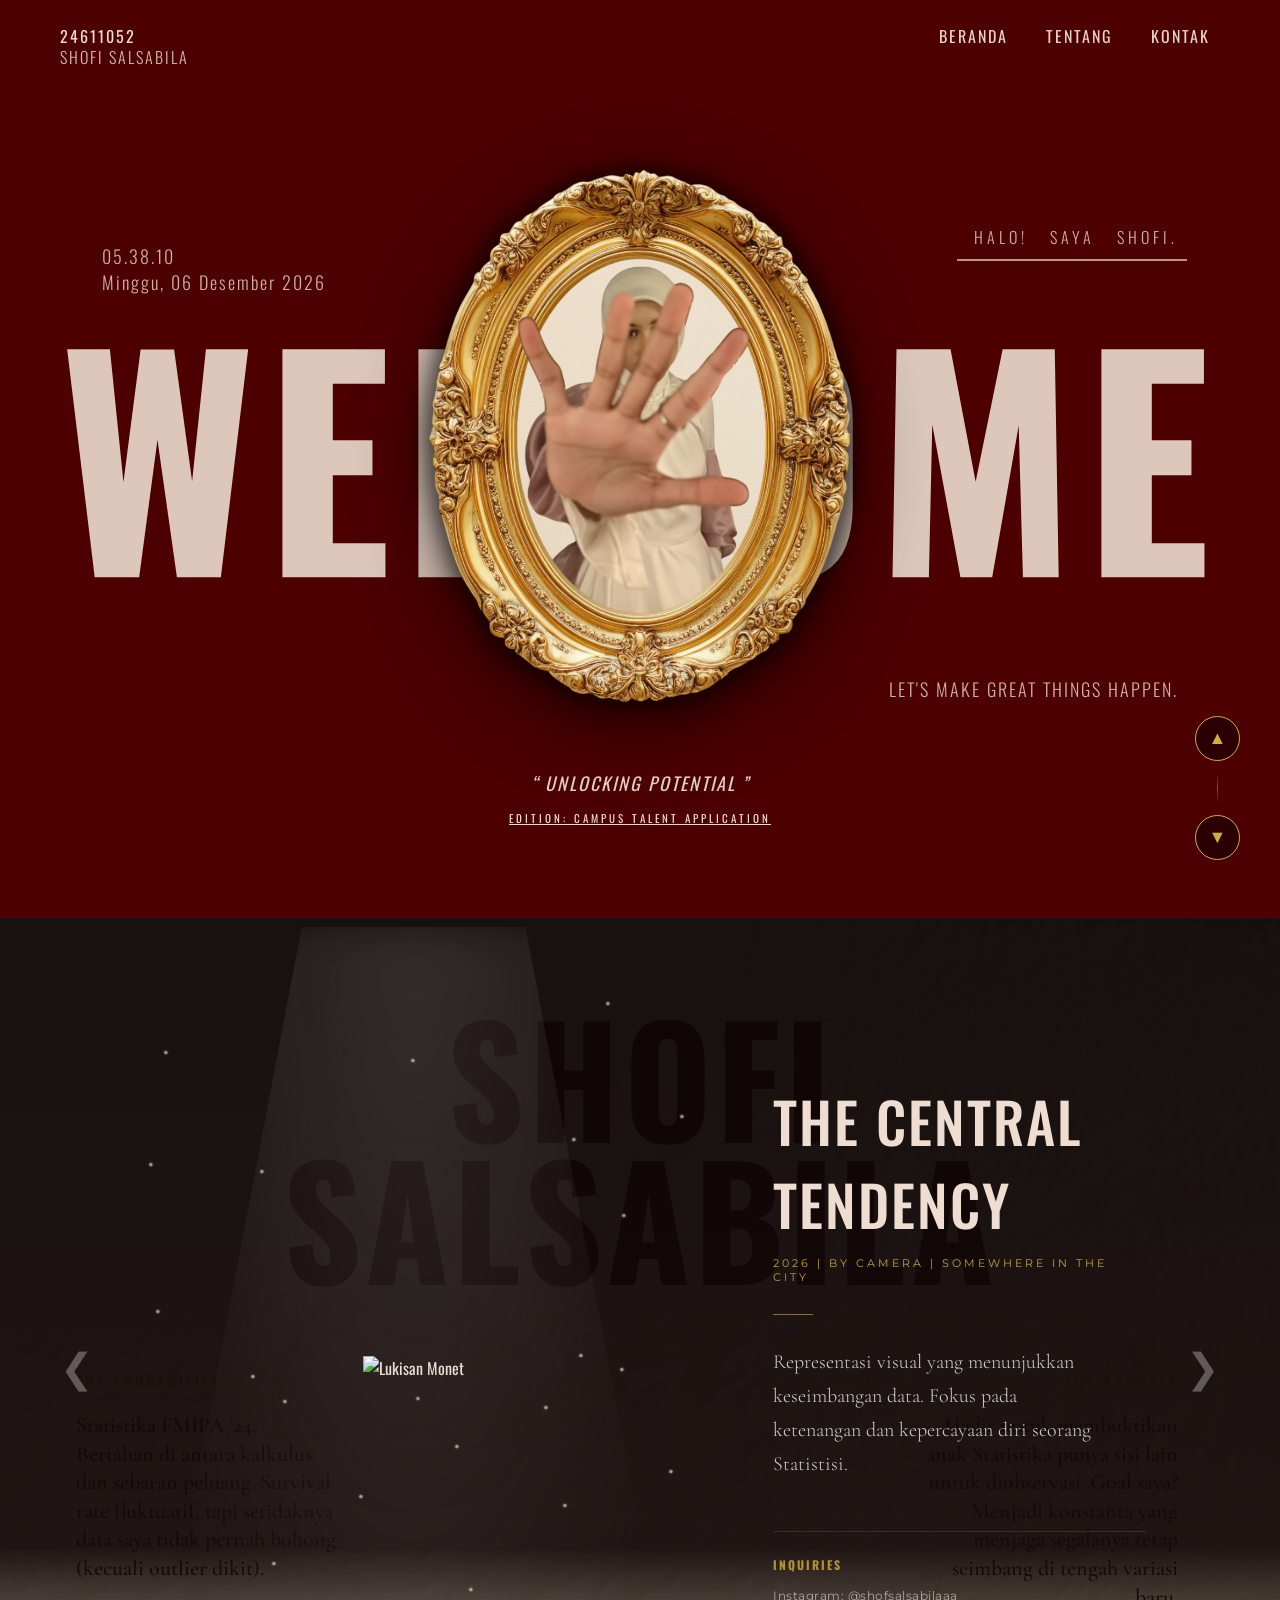
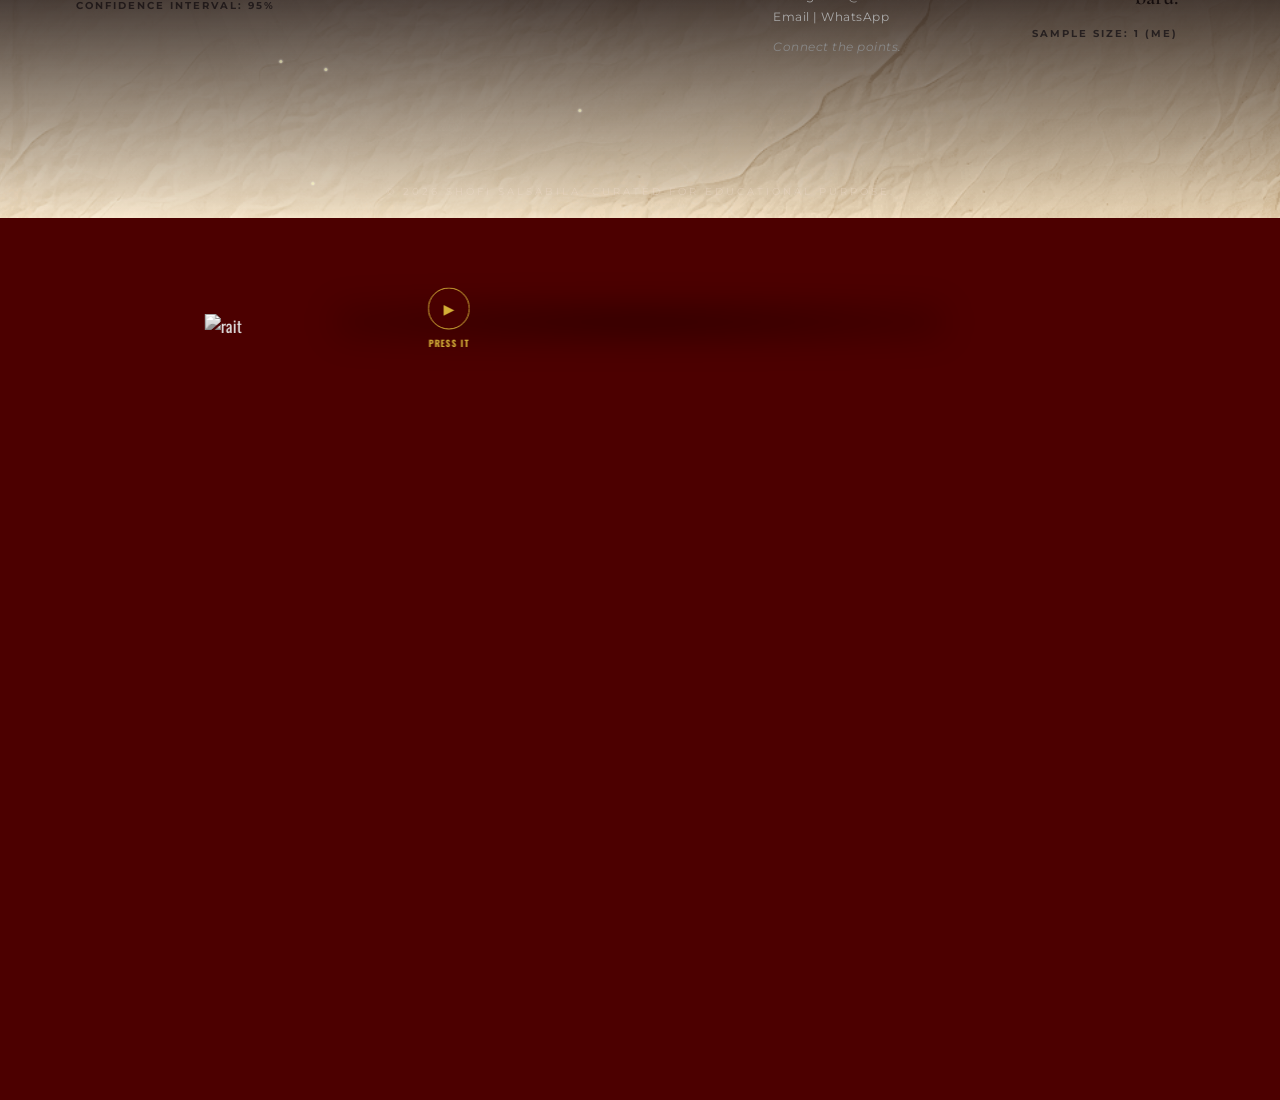
==== commit c5c209c0: "Update index.html" ====
--- a/index.html
+++ b/index.html
@@ -46,7 +46,7 @@
           <p class="bio-desc">Hadir untuk membuktikan anak Statistika punya sisi lain untuk diobservasi. Goal saya? Menjadi konstanta yang menjaga segalanya tetap seimbang di tengah variasi baru.</p>
           <div class="bio-footer"><span>SAMPLE SIZE: 1 (ME)</span></div>
         </div>
-        <div class="person-wrap"><img src="1.png" alt="Portrait" class="person-img" />
+        <div class="person-wrap"><img src="1.png" alt="rait" class="person-img" />
         <div class="hand-trigger">
         <button class="play-btn" onclick="openVideo()">
             <span class="play-icon">▶</span>
@@ -58,7 +58,7 @@
 <div id="videoOverlay" class="video-overlay" onclick="closeVideo()">
     <div class="video-container" onclick="event.stopPropagation()">
         <video id="myVideo" width="100%" height="100%" controls>
-            <source src="porto.mp4" type="video/mp4">
+            <source src="porto (1).mp4" type="video/mp4">
             Browser kamu tidak mendukung video.
         </video>
         <button class="close-video" onclick="closeVideo()">×</button>
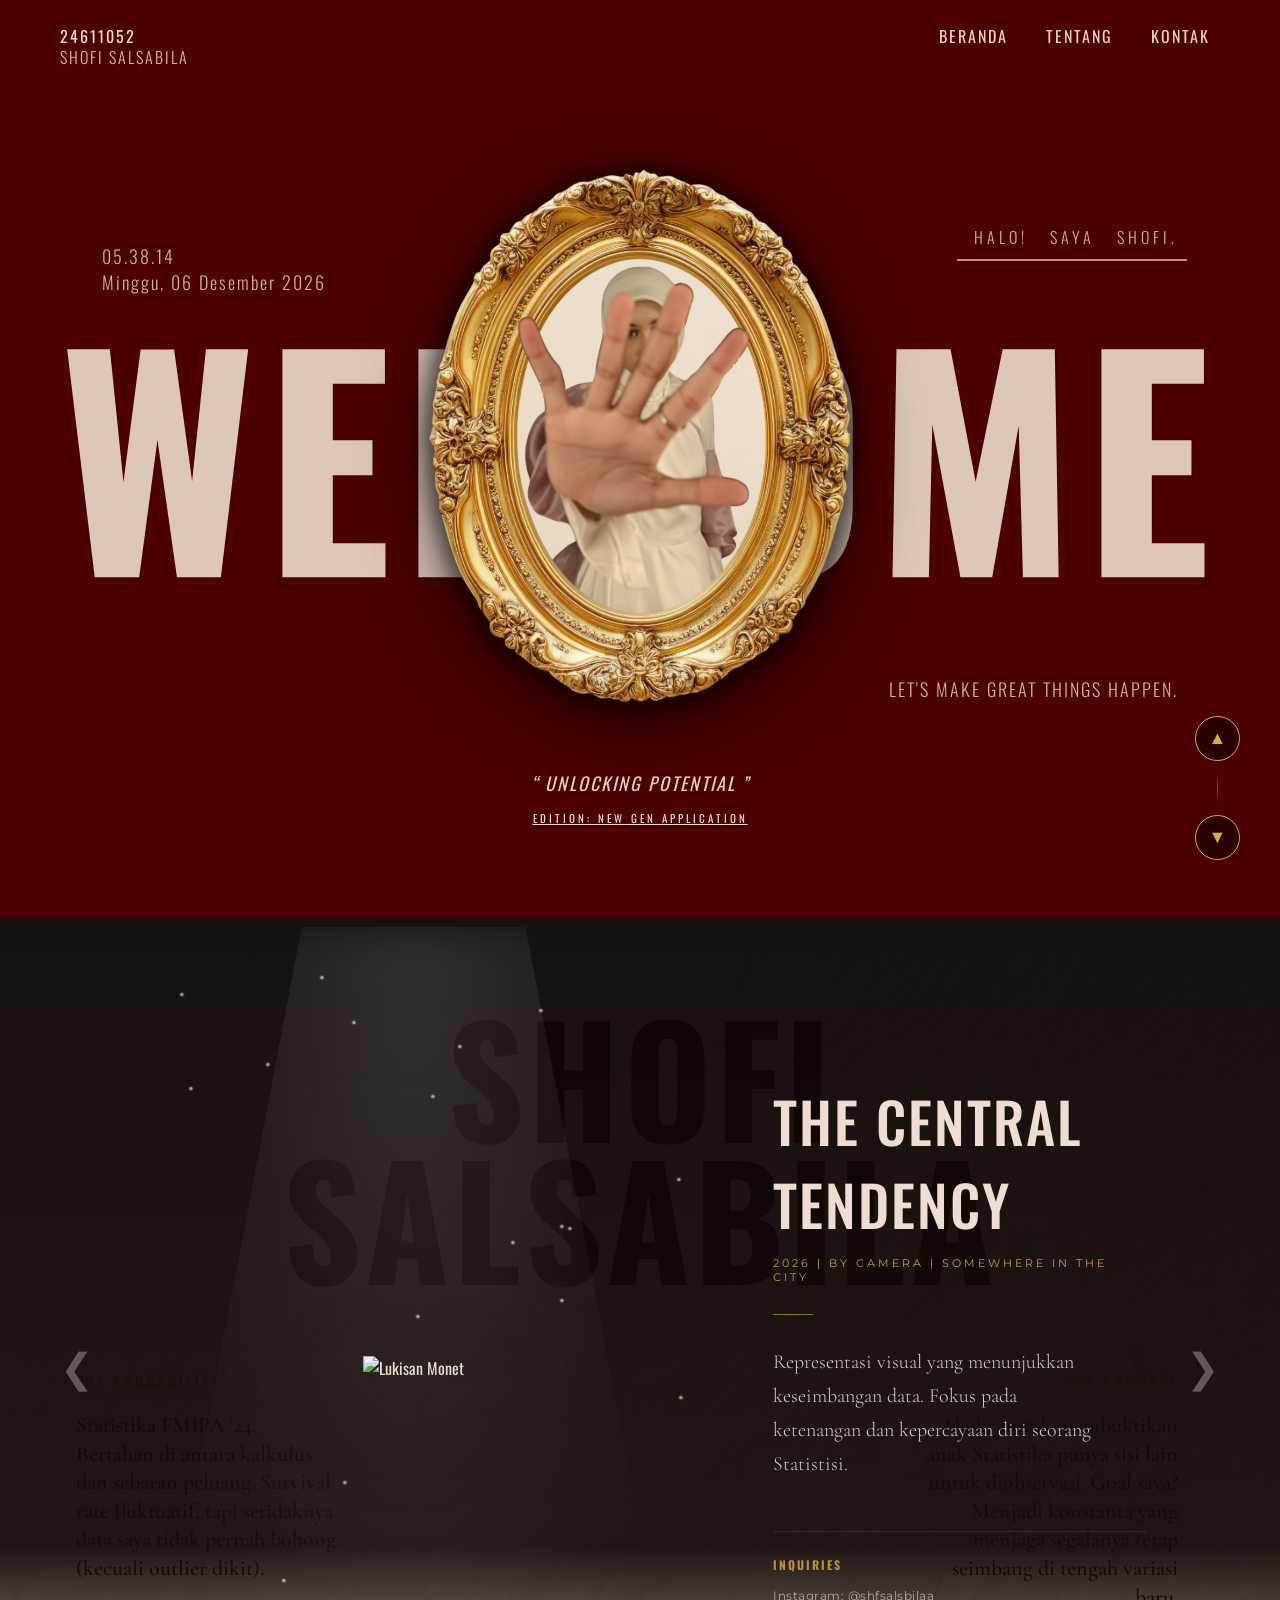
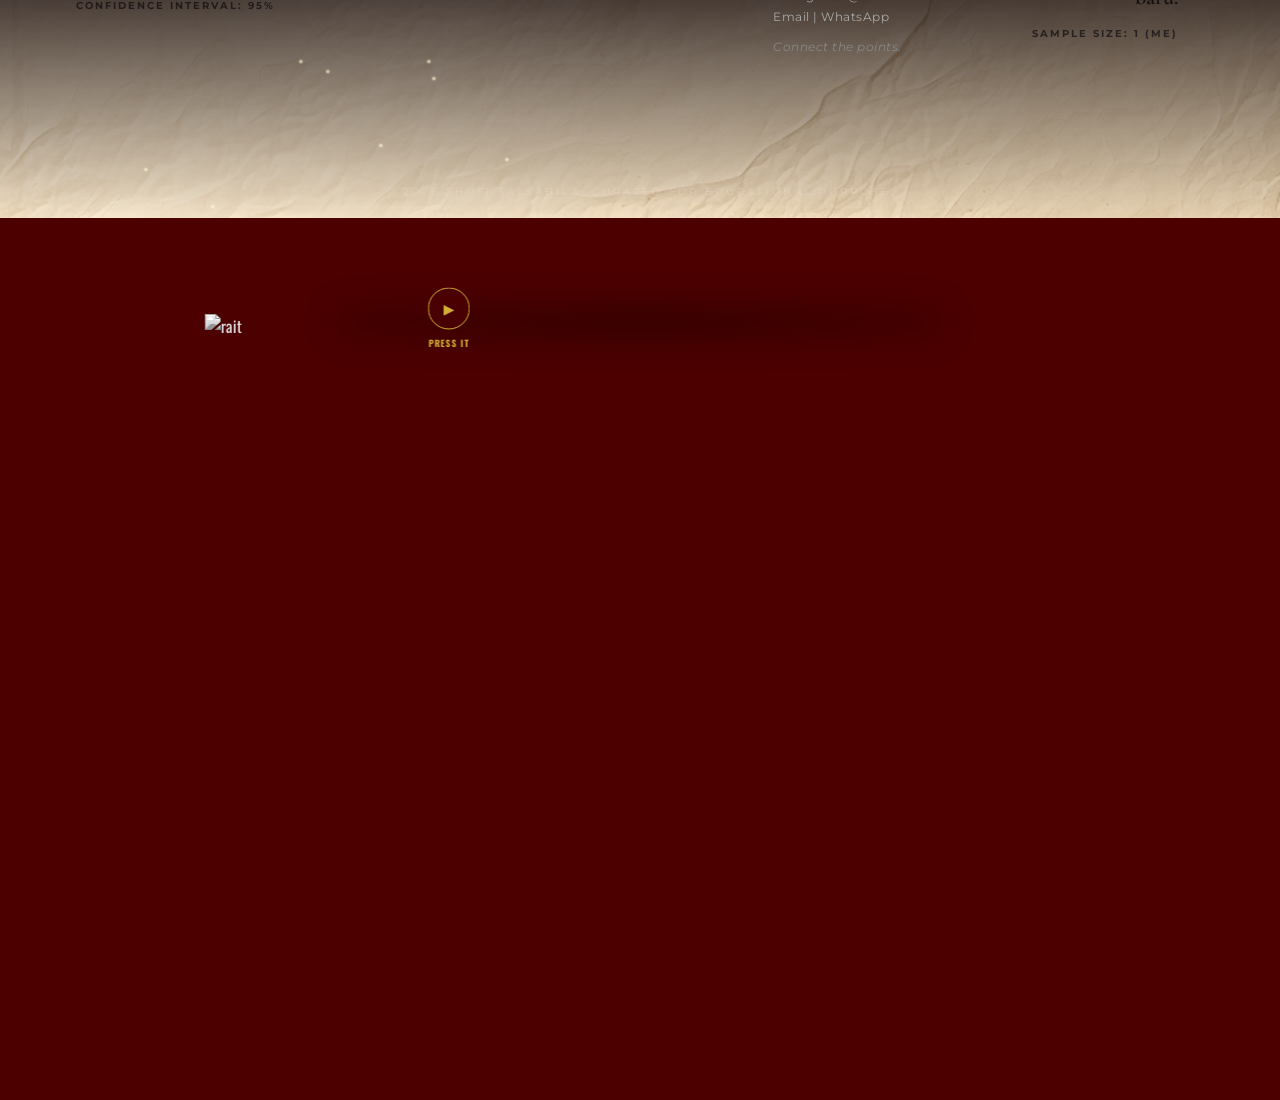
==== commit c08c0583: "Fix HTML structure and update content" ====
--- a/index.html
+++ b/index.html
@@ -24,7 +24,7 @@
       <h1 class="welcomebg">WELCOME</h1>
       <div class="frame"><img src="8.png" alt="poster image" /></div>
       <p class="tagline">“ UNLOCKING POTENTIAL ”</p>
-      <a class="edition" href="#about-trigger">EDITION: CAMPUS TALENT APPLICATION </a>
+      <a class="edition" href="#about-trigger">EDITION: NEW GEN APPLICATION </a>
     </section>
 
     <section id="about-trigger" class="scroll-trigger"></section>
@@ -92,7 +92,7 @@
               <div class="mini-contact-section">
                 <h4 class="contact-header">INQUIRIES</h4>
                 <p class="contact-details">
-                  <a href="https://instagram.com/shofsalsabilaaa" target="_blank" style="color: inherit; text-decoration: none;">Instagram: @shofsalsabilaaa</a><br />
+                  <a href="https://instagram.com/shofsalsabilaaa" target="_blank" style="color: inherit; text-decoration: none;">Instagram: @shfsalsbilaa</a><br />
         <a href="mailto:24611052@students.uii.ac.id" style="color: inherit; text-decoration: none;">Email</a> | 
         <a href="https://wa.me/6285161420246" target="_blank" style="color: inherit; text-decoration: none;">WhatsApp</a>
                 </p>
